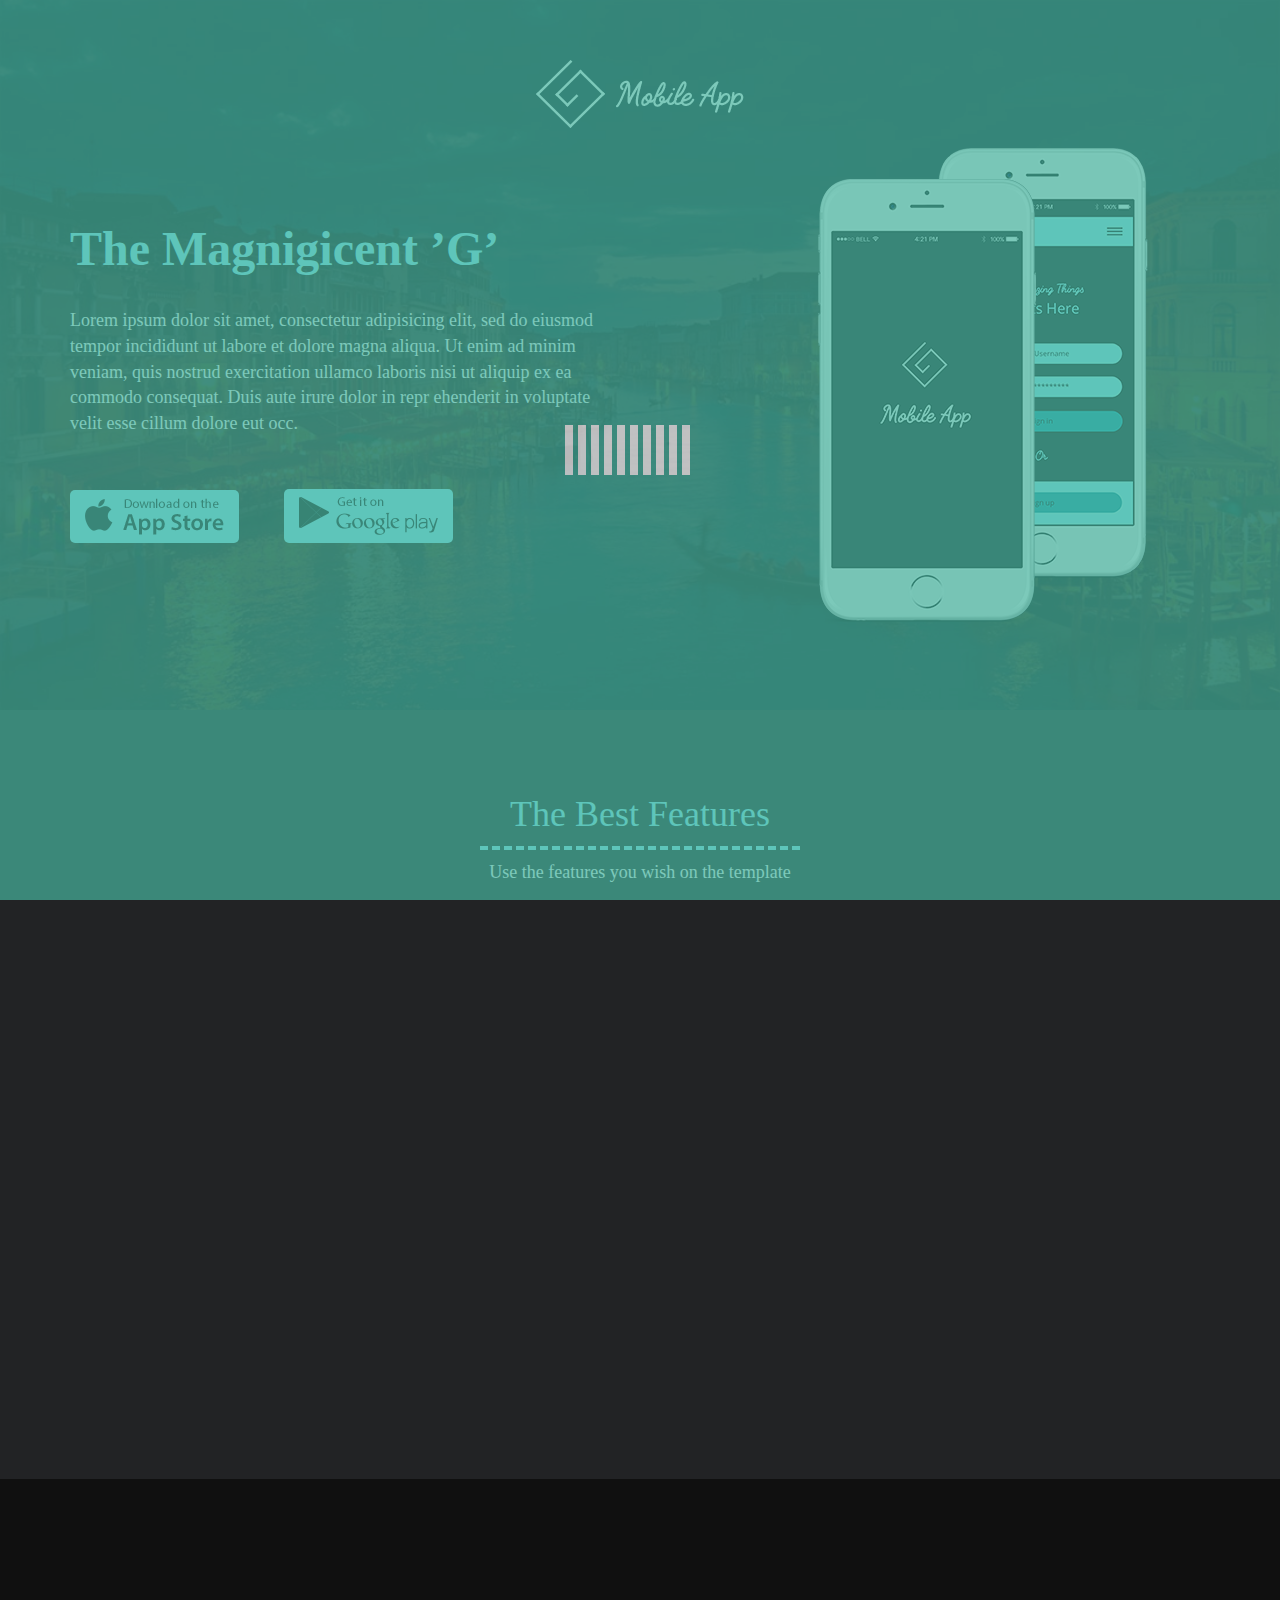
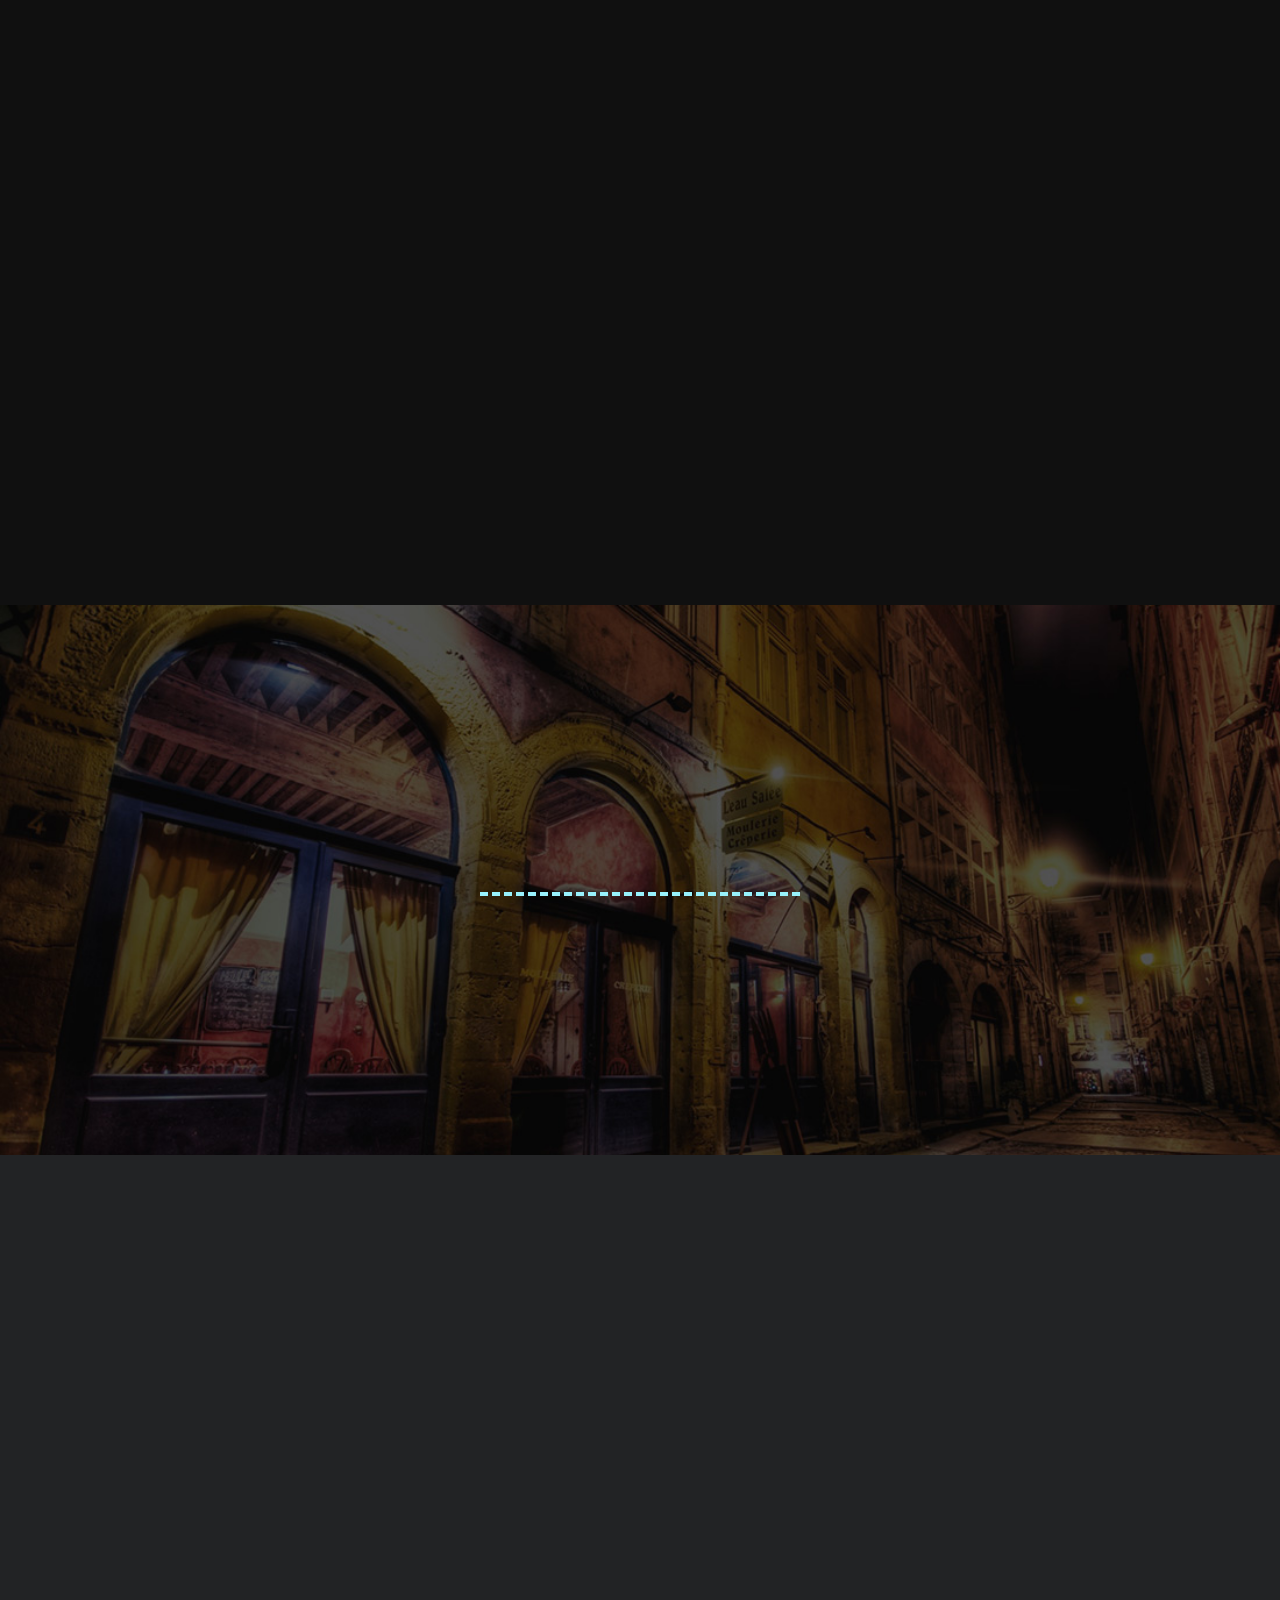
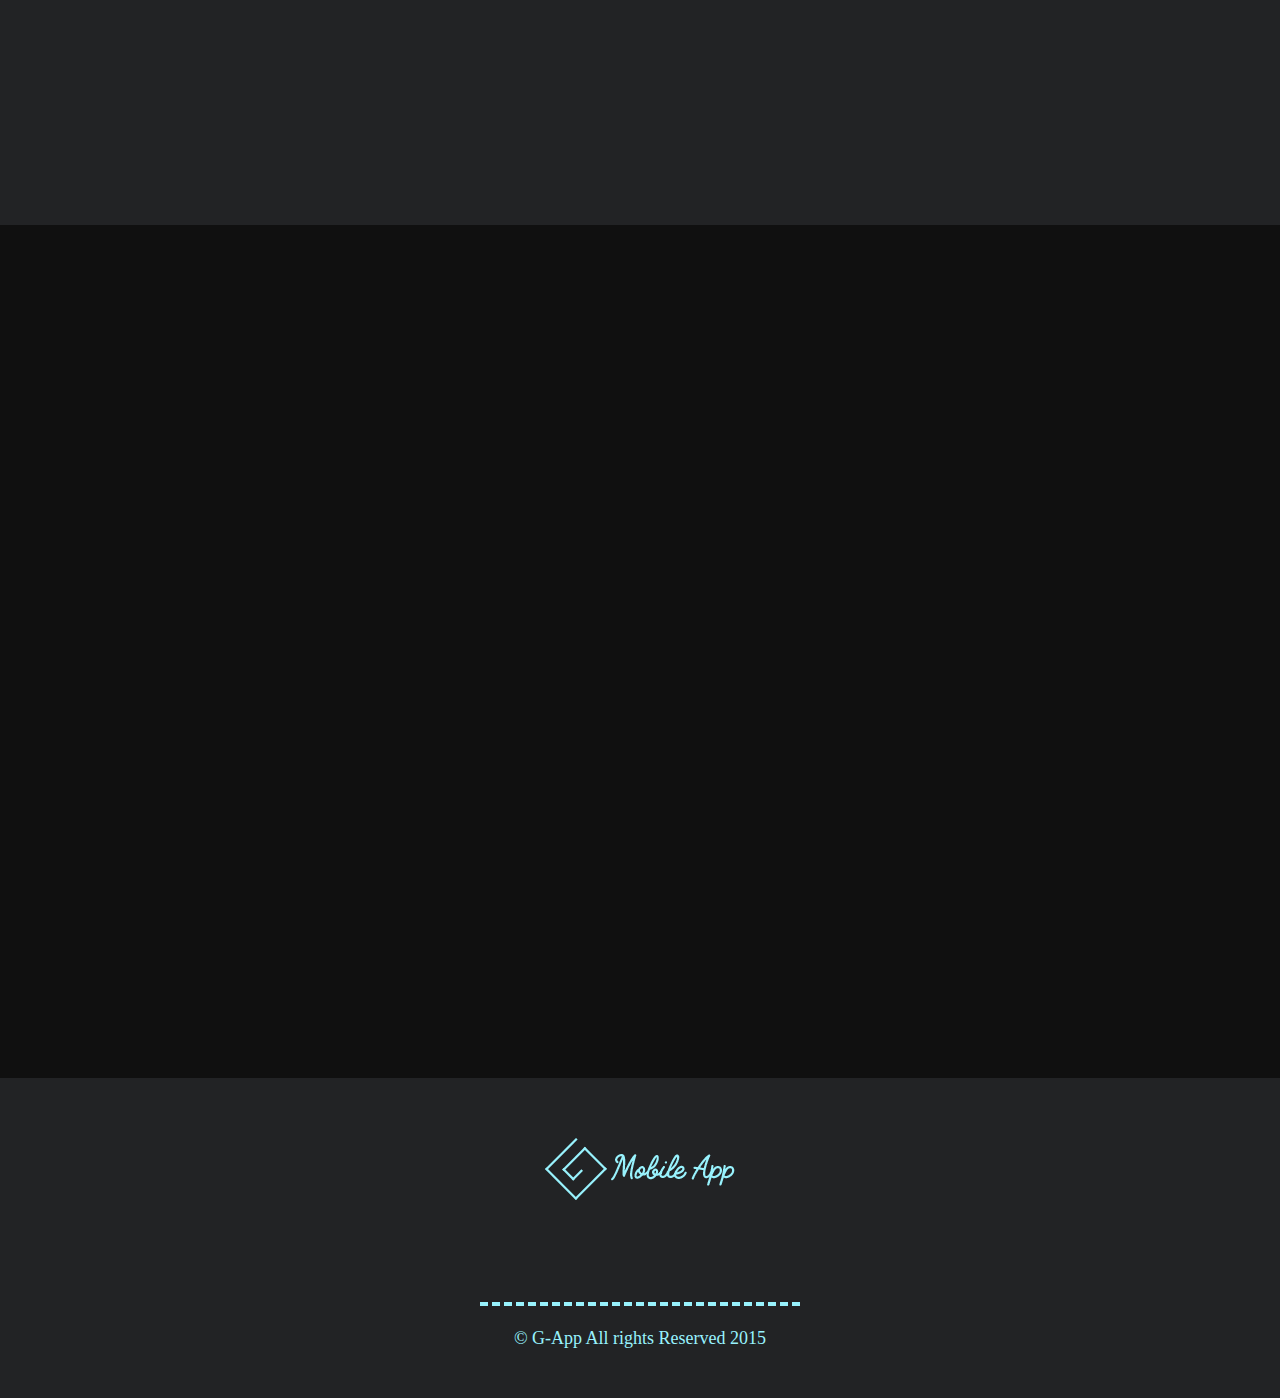
==== works/G-app/index.html @ 063a7770 "no comments" ====
<!DOCTYPE html>
<html lang="en">
<head>
    <meta charset="UTF-8">
    <meta http-equiv="x-ua-compatible" content="ie=edge">
    <title>G-app</title>
    <meta name="viewport" content="width=device-width, initial-scale=1">
    <link rel="stylesheet" href="css/animate.css"/>
    <link rel="stylesheet" href="css/main.css"/>
</head>
<body>
<div id="loading">
    <div id="loading-center">
        <div id="loading-center-absolute">
            <div class="object"></div>
            <div class="object"></div>
            <div class="object"></div>
            <div class="object"></div>
            <div class="object"></div>
            <div class="object"></div>
            <div class="object"></div>
            <div class="object"></div>
            <div class="object"></div>
            <div class="object"></div>
        </div>
    </div>
</div>
<header>
    <div class="container">
        <div class="row text-center">
            <div class="header-logo">
                <a href="index.html"><img src="img/logo.png" alt="Logo"/></a>
            </div>
        </div>
        <div class="row">
            <div class="header-text wow bounceInLeft" data-wow-duration="2.5s">
                <h2>The Magnigicent <span>’G’</span></h2>

                <p>Lorem ipsum dolor sit amet, consectetur adipisicing
                    elit, sed do eiusmod tempor incididunt ut labore et
                    dolore magna aliqua. Ut enim ad minim veniam, quis
                    nostrud exercitation ullamco laboris nisi ut aliquip ex
                    ea commodo consequat. Duis aute irure dolor in repr
                    ehenderit in voluptate velit esse cillum dolore eut occ.</p>

                <a class="button-app" href="#"><img src="img/apple.png" alt="apple-icon"/></a>
                <a class="button-app" href="#"><img src="img/google.png" alt="google-icon"/></a>
            </div>
            <div class="header-img">
                <img class="wow fadeInRight" data-wow-duration="2s" src="img/gapp-phone1.png" alt="phone"/>
            </div>
        </div>
    </div>
</header>
<div class="features-section">
    <div class="container">
        <div class="row text-center">
            <h3 class="wow flipInX" data-wow-duration="2s">The Best Features</h3>

            <p class="title wow flipInX" data-wow-duration="2s" data-wow-delay="0.9s">Use the features you wish on the
                template</p>
        </div>
        <div class="row">
            <div class="features-column left">
                <div class="row">
                    <div class="features-block left wow fadeInLeft" data-wow-duration="2s">
                        <i class="sprite-sm sprite-reponsive"></i>
                        <h4>RESPONSIVE</h4>

                        <p>Lorem ipsum dolor sit am
                            et, consectetur adipisicing
                            elit, sed do eiusmod temp
                            or incididunt ut labore etp</p>
                    </div>
                    <div class="features-block left wow fadeInLeft" data-wow-duration="2s" data-wow-delay="0.3s">
                        <i class="sprite-sm sprite-bootstrap"></i>
                        <h4>BOOTSTRAP</h4>

                        <p>Lorem ipsum dolor sit am
                            et, consectetur adipisicing
                            elit, sed do eiusmod temp
                            or incididunt ut labore etp</p>
                    </div>
                </div>
            </div>
            <div class="features-img">
                <img class="wow flipInY" data-wow-duration="2s" data-wow-delay="1s" src="img/gapp-phone2.png"
                     alt="Phone"/>
            </div>
            <div class="features-column right">
                <div class="row">
                    <div class="features-block right wow fadeInRight" data-wow-duration="2s">
                        <i class="sprite-sm sprite-creativity"></i>
                        <h4>CREATIVITY</h4>

                        <p>Lorem ipsum dolor sit am
                            et, consectetur adipisicing
                            elit, sed do eiusmod temp
                            or incididunt ut labore etp</p>
                    </div>
                    <div class="features-block right wow fadeInRight" data-wow-duration="2s" data-wow-delay="0.3s">
                        <i class="sprite-sm sprite-booster"></i>
                        <h4>BOOSTER</h4>

                        <p>Lorem ipsum dolor sit am
                            et, consectetur adipisicing
                            elit, sed do eiusmod temp
                            or incididunt ut labore etp</p>
                    </div>
                </div>
            </div>

        </div>
    </div>
</div>
<!--end features-section-->
<div class="article-section">
    <div class="container">
        <div class="row">
            <div class="img-block wow fadeInLeft" data-wow-duration="2s">
                <img src="img/gapp-phone3.png" alt="Phone"/>

            </div>
            <div class="text-block">
                <h3 class="wow flipInX" data-wow-duration="2s">This is How We Do !</h3>

                <p class="wow fadeInRight" data-wow-duration="2s">Lorem ipsum dolor sit amet, consectetur adi
                    pisicing elit, sed do eiusmod tempor incididu
                    nt ut labore et dolore magna aliqua. Ut enim
                    ad minim veniam, quis nostrud exercitation
                    ullamco laboris nisi ut aliquip ex ea commod
                    o consequat. Duis aute irure dolor in repreh
                    enderit in voluptate velit esse cillum dolore
                    eu fugiat nulla pariatur. Excepteur sint occa
                    ecat cupidatat non proident, sunt in culpa.</p>

                <p class="wow fadeInRight" data-wow-duration="2s" data-wow-delay="0.3s">qui officia deserunt mollit
                    anim id est laboru
                    m. Sed ut perspiciatis unde omnis iste natus
                    error sit voluptatem accusantium doloremq
                    ue laudantium, totam rem aperiam, eaque ip
                    sa quae ab illo inventore veritatis et quasi ar
                    chitecto beatae vitae dicta sunt explicabo. N
                    emo enim ipsam voluptatem quia voluptas
                    sit aspernatur aut odit aut fugit, sed quia con
                    sequuntur magni dolores eos qui ratione vol
                    uptatem sequi nesciunt. Neque porro quisqu</p>
            </div>
        </div>
    </div>
</div>
<!--end article-section -->
<div class="subscribe-section">
    <div class="container text-center">
        <div class="row">
            <div class="subscribe-title">
                <h3 class="wow fadeInDown" data-wow-duration="2s">Get the App Now</h3>
                <a class="button-app wow fadeInLeft" data-wow-duration="2s" href="#"><img src="img/apple.png"
                                                                                          alt="apple-icon"/></a>
                <a class="button-app wow fadeInRight" data-wow-duration="2s" href="#"><img src="img/google.png"
                                                                                           alt="google-icon"/></a>
            </div>
            <div class="divider"></div>
        </div>
        <div class="row">
            <div class="subscribe-form wow flipInX" data-wow-duration="2s">
                <h3>Or Subscribe</h3>

                <div class="form-group">
                    <input type="email" name="email" class="form-control" placeholder="Your Email...">
                    <span class="form-control-feedback"><img src="img/envelope.png" alt="envelope"/></span>
                </div>
                <div class="subscribe-button">
                    <a class="button" href="#">Subscribe</a>
                </div>
            </div>
        </div>
    </div>
</div>
<!--end subscribe-section-->
<div class="services-section">
    <div class="container">
        <div class="row text-center">
            <h3 class="wow flipInX" data-wow-duration="2s">The Perfection</h3>
            <span class="large wow flipInX" data-wow-duration="2s" data-wow-delay="0.5s">We Offer Great Services</span>
        </div>
        <div class="row">
            <div class="services-column wow slideInLeft" data-wow-duration="2.5s">
                <i class="sprite sprite-cloudicon"></i>
                <h4>Data Cloud System</h4>

                <p>Lorem ipsum dolor sit amet,
                    consectetur adipisicing elit,
                    sed do eiusmod tempor inci
                    didunt ut labore et dolore m
                    agna aliqua. Ut enim ad mini
                    m veniam, quis nostrud exer
                    citation ullamco laboris nisi </p>
            </div>
            <div class="services-column wow slideInDown" data-wow-duration="2s">
                <i class="sprite sprite-gifticon"></i>
                <h4>I’am The Gift</h4>

                <p>Lorem ipsum dolor sit amet,
                    consectetur adipisicing elit,
                    sed do eiusmod tempor inci
                    didunt ut labore et dolore m
                    agna aliqua. Ut enim ad mini
                    m veniam, quis nostrud exer
                    citation ullamco laboris nisi </p>
            </div>
            <div class="services-column wow slideInRight" data-wow-duration="2s">
                <i class="sprite sprite-supporticon"></i>
                <h4>24/7 Support</h4>

                <p>Lorem ipsum dolor sit amet,
                    consectetur adipisicing elit,
                    sed do eiusmod tempor inci
                    didunt ut labore et dolore m
                    agna aliqua. Ut enim ad mini
                    m veniam, quis nostrud exer
                    citation ullamco laboris nisi </p>
            </div>
        </div>
    </div>
</div>
<!--end services-section-->
<div class="price-section">
    <div class="container">
        <div class="row text-center">
            <div class="price-title">
                <h3 class="wow flipInX" data-wow-duration="2s"> Choose a Package</h3>
                <span class="large wow flipInX" data-wow-delay="0.5s"
                      data-wow-duration="2s">An App Made for everyone</span>
            </div>
        </div>
        <div class="row text-center">
            <div class="price-table wow slideInLeft" data-wow-duration="2s">
                <div class="panel panel-default">
                    <div class="panel-heading">
                        <h4>FREEMIUM</h4>
                    </div>
                    <div class="panel-body price"><p>$ 0.0 <span>/ Month</span></p></div>
                    <div class="panel-body">Limited Use</div>
                    <div class="panel-body">100 Mb Space</div>
                    <div class="panel-body">Limited Localisations</div>
                    <div class="panel-body">Ads displayed</div>
                    <div class="panel-body">No Extra</div>
                    <div class="panel-footer"><a class="button" href="#">GET THE PACK</a></div>
                </div>
            </div>
            <div class="price-table">
                <div class="panel panel-default wow slideInUp" data-wow-duration="2s">
                    <div class="panel-heading">
                        <h4>PROFESSIONAL</h4>
                    </div>
                    <div class="panel-body price-active"><p>$ 50 <span>/ Month</span></p></div>
                    <div class="panel-body">Unlimited Use</div>
                    <div class="panel-body">2 Gb Space</div>
                    <div class="panel-body">200 Localisations</div>
                    <div class="panel-body">No Ads</div>
                    <div class="panel-body">5 Extra</div>
                    <div class="panel-footer"><a class="button" href="#">GET THE PACK</a></div>
                </div>
            </div>
            <div class="price-table">
                <div class="panel panel-default wow slideInRight" data-wow-duration="2.5s">
                    <div class="panel-heading">
                        <h4>PLATINIUM</h4>
                    </div>
                    <div class="panel-body price"><p>$ 99 <span>/ Month</span></p></div>
                    <div class="panel-body">Unlimited Use</div>
                    <div class="panel-body">Unlimited Space</div>
                    <div class="panel-body">Unlimited Localisations</div>
                    <div class="panel-body">Put your Ads</div>
                    <div class="panel-body">50 Extra</div>
                    <div class="panel-footer"><a class="button" href="#">GET THE PACK</a></div>
                </div>
            </div>
        </div>
    </div>
</div>
<footer>
    <div class="container">
        <div class="row text-center">
            <div class="footer-content">
                <a class="footer-logo" href="index.html"><img src="img/logo-footer.png" alt="Logo"/></a>
                <ul class="social-link">
                    <li><a class="hvr-sink wow bounceInLeft" data-wow-duration="2s" data-wow-delay="0.3s" href="#"><i
                            class="icon icon-facebook"></i></a></li>
                    <li><a class="hvr-sink wow bounceInLeft" data-wow-duration="2s" data-wow-delay="0.5s" href="#"><i
                            class="icon icon-dribbble"></i></a></li>
                    <li><a class="hvr-sink wow bounceInLeft" data-wow-duration="2s" data-wow-delay="0.7s" href="#"><i
                            class="icon icon-tumblr"></i></a></li>
                    <li><a class="hvr-sink wow bounceInLeft" data-wow-duration="2s" data-wow-delay="0.9s" href="#"><i
                            class="icon icon-pinterest-circled"></i></a></li>
                    <li><a class="hvr-sink wow bounceInLeft" data-wow-duration="2s" data-wow-delay="1.2s" href="#"><i
                            class="icon icon-twitter"></i></a></li>
                    <li><a class="hvr-sink wow bounceInLeft" data-wow-duration="2s" data-wow-delay="1.5s" href="#"><i
                            class="icon icon-gplus"></i></a></li>
                    <li><a class="hvr-sink wow bounceInLeft" data-wow-duration="2s" data-wow-delay="1.7s" href="#"><i
                            class="icon icon-instagram"></i></a></li>
                </ul>
                <p>© G-App All rights Reserved 2015</p>
            </div>
        </div>
    </div>
</footer>
<script src="js/jquery-2.1.4.min.js"></script>
<script src="js/wow.js"></script>
<script>
    new WOW().init();
    $(window).load(function () {
        $("#loading").fadeOut(2000);
    })
</script>
</body>
</html>
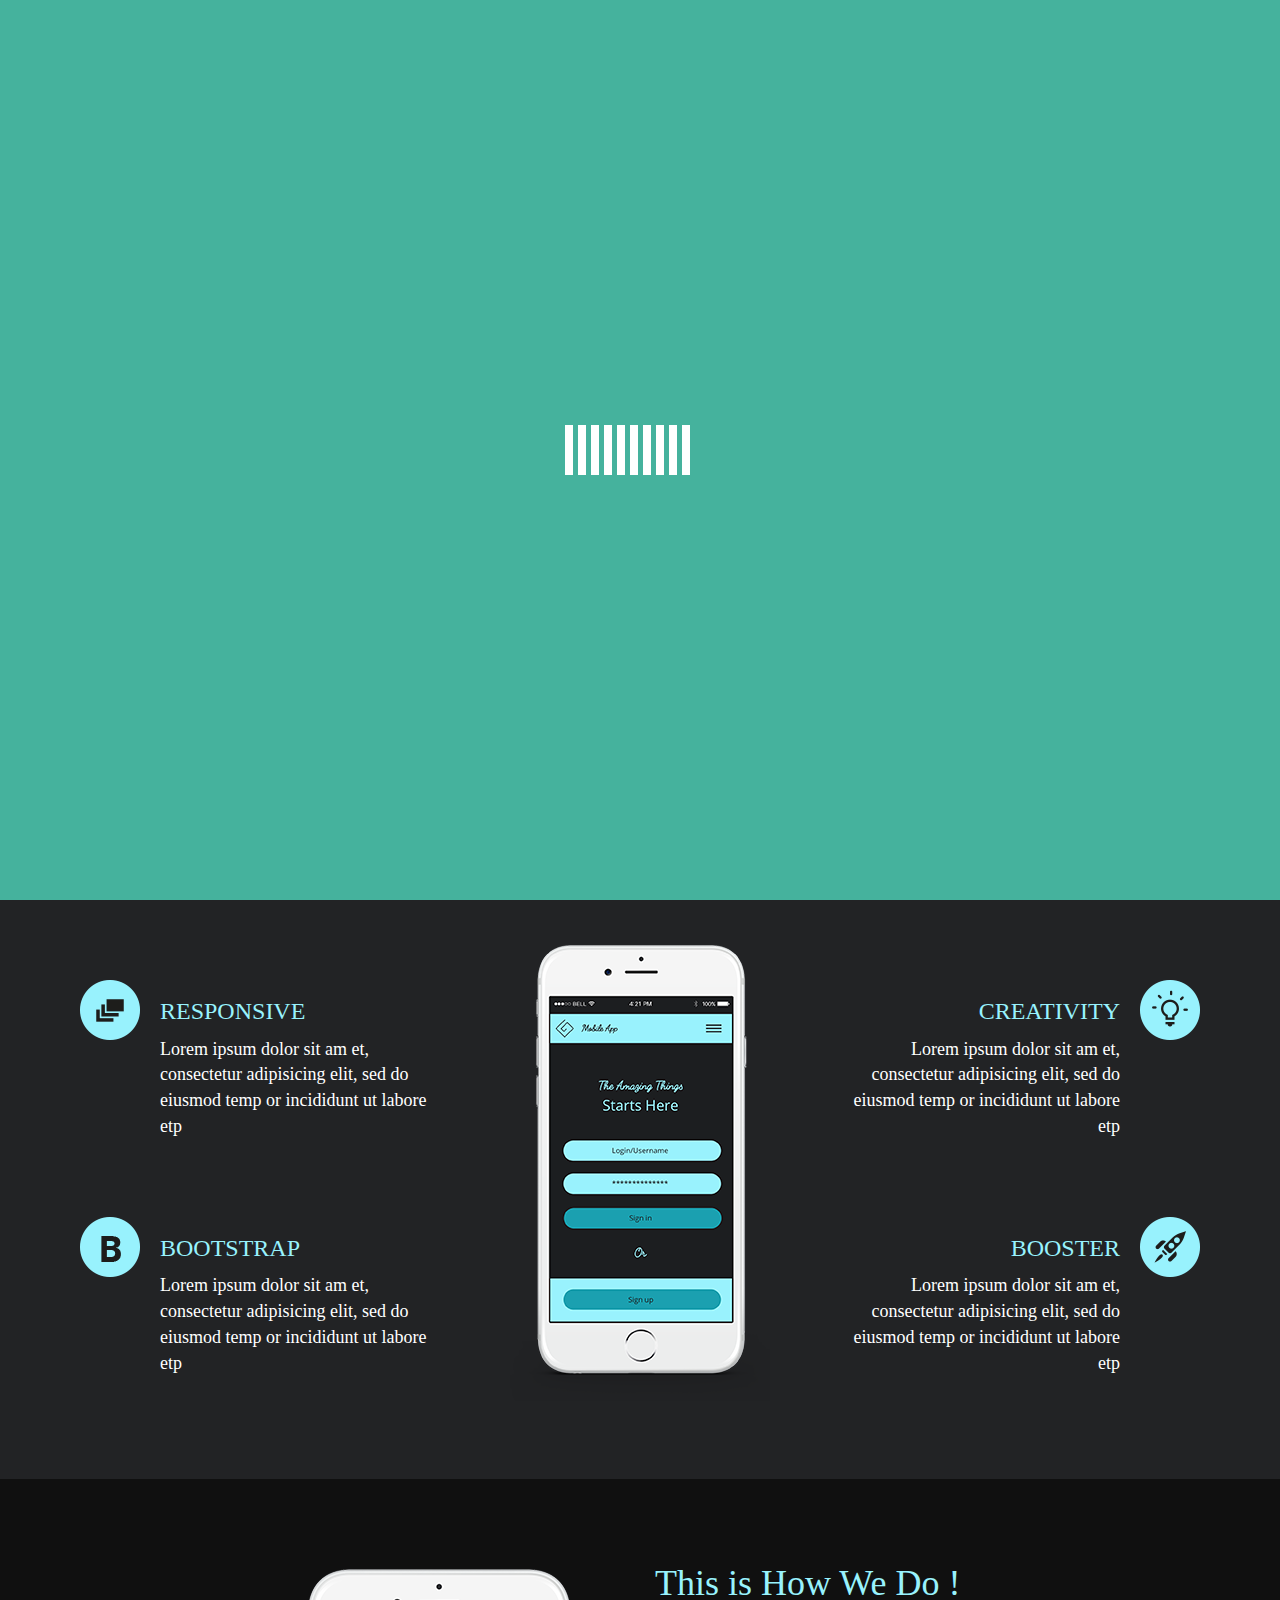
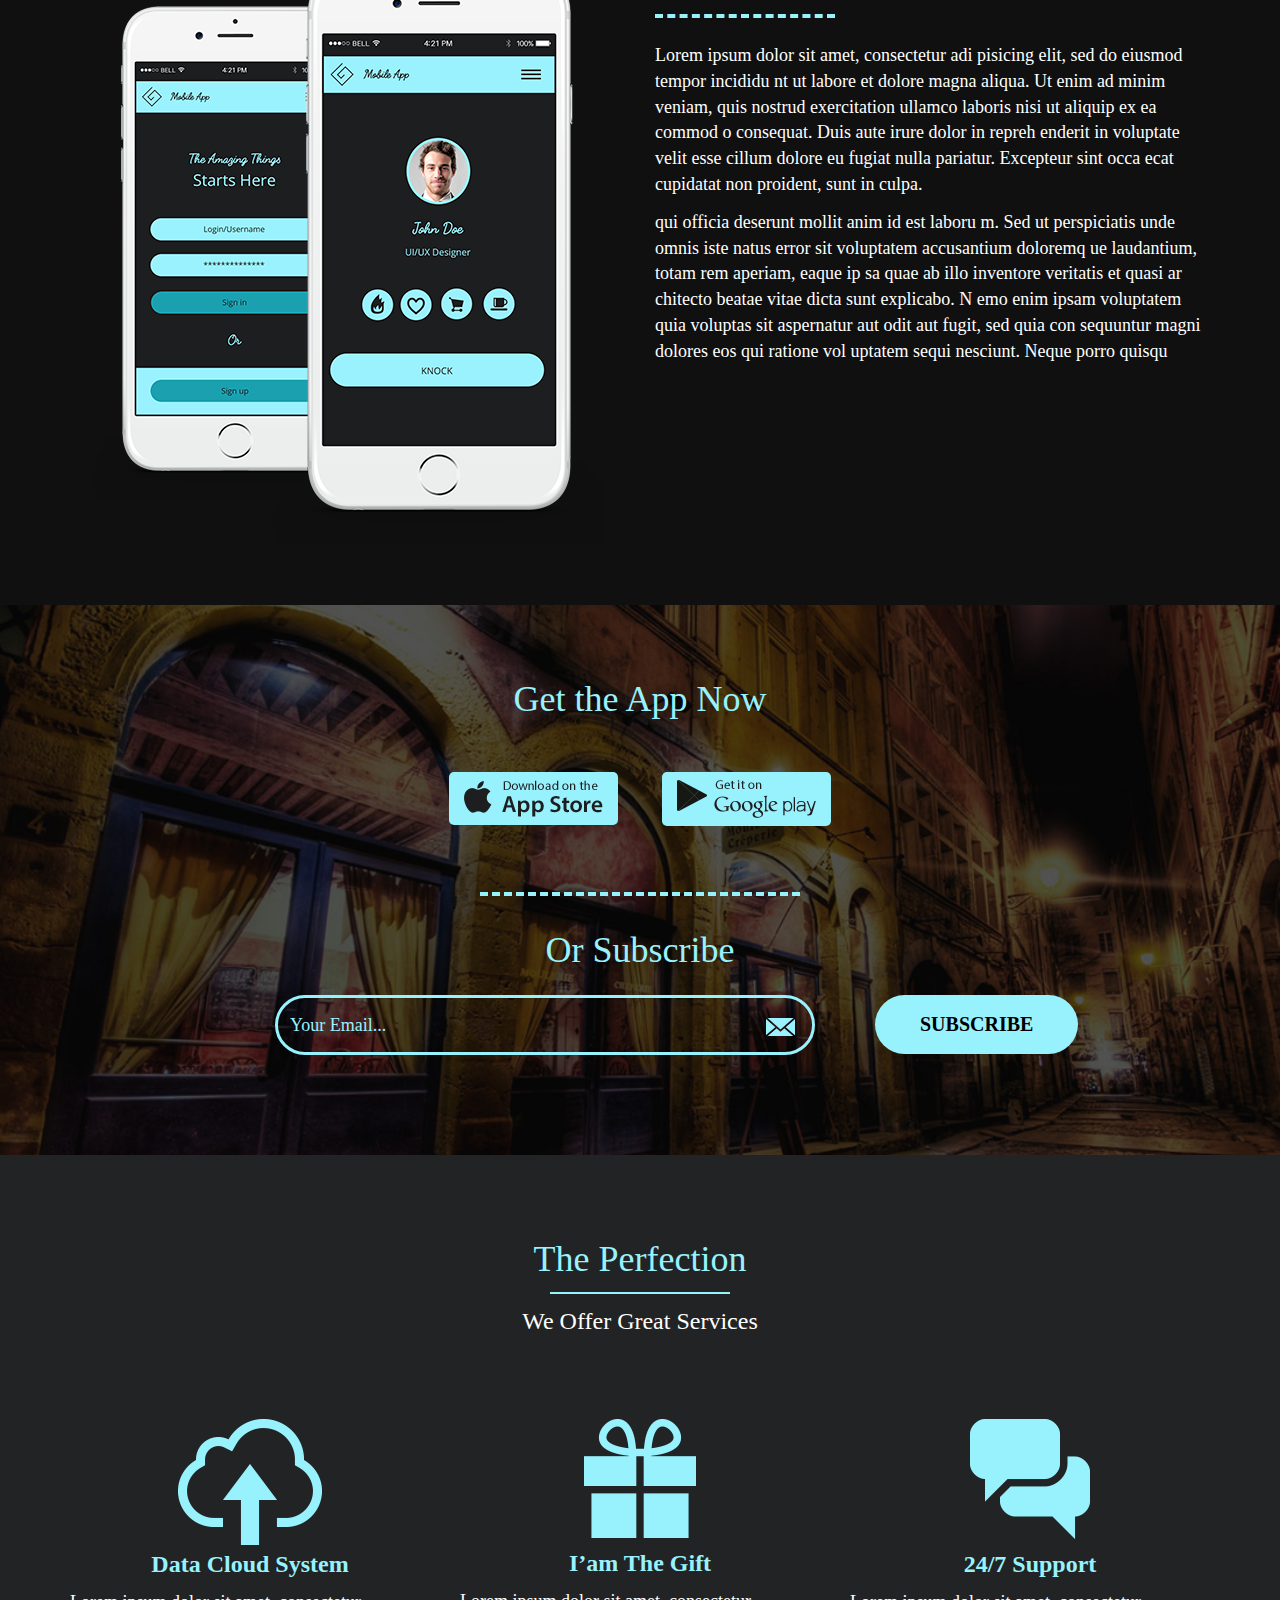
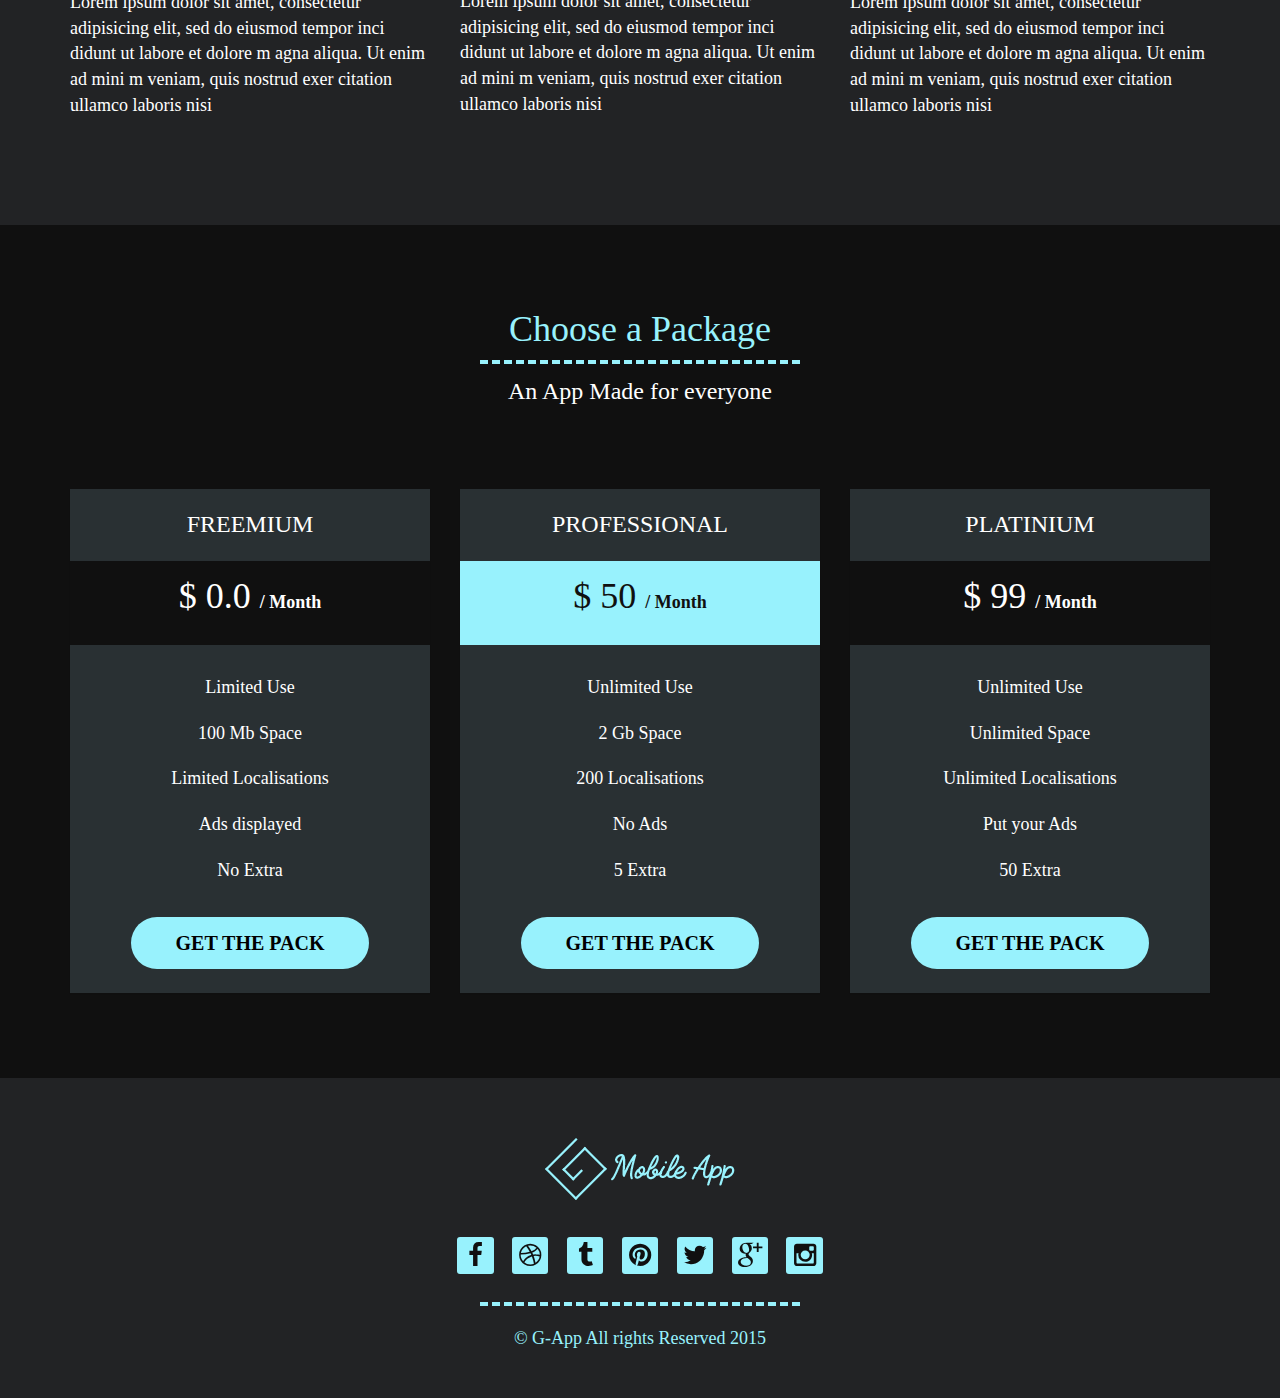
==== commit 59690eec: "no comment" ====
--- a/works/G-app/index.html
+++ b/works/G-app/index.html
@@ -309,7 +309,11 @@
 <script src="js/jquery-2.1.4.min.js"></script>
 <script src="js/wow.js"></script>
 <script>
-    new WOW().init();
+    new WOW({
+         mobile: false
+    }
+    )
+    wow.init();
     $(window).load(function () {
         $("#loading").fadeOut(2000);
     })
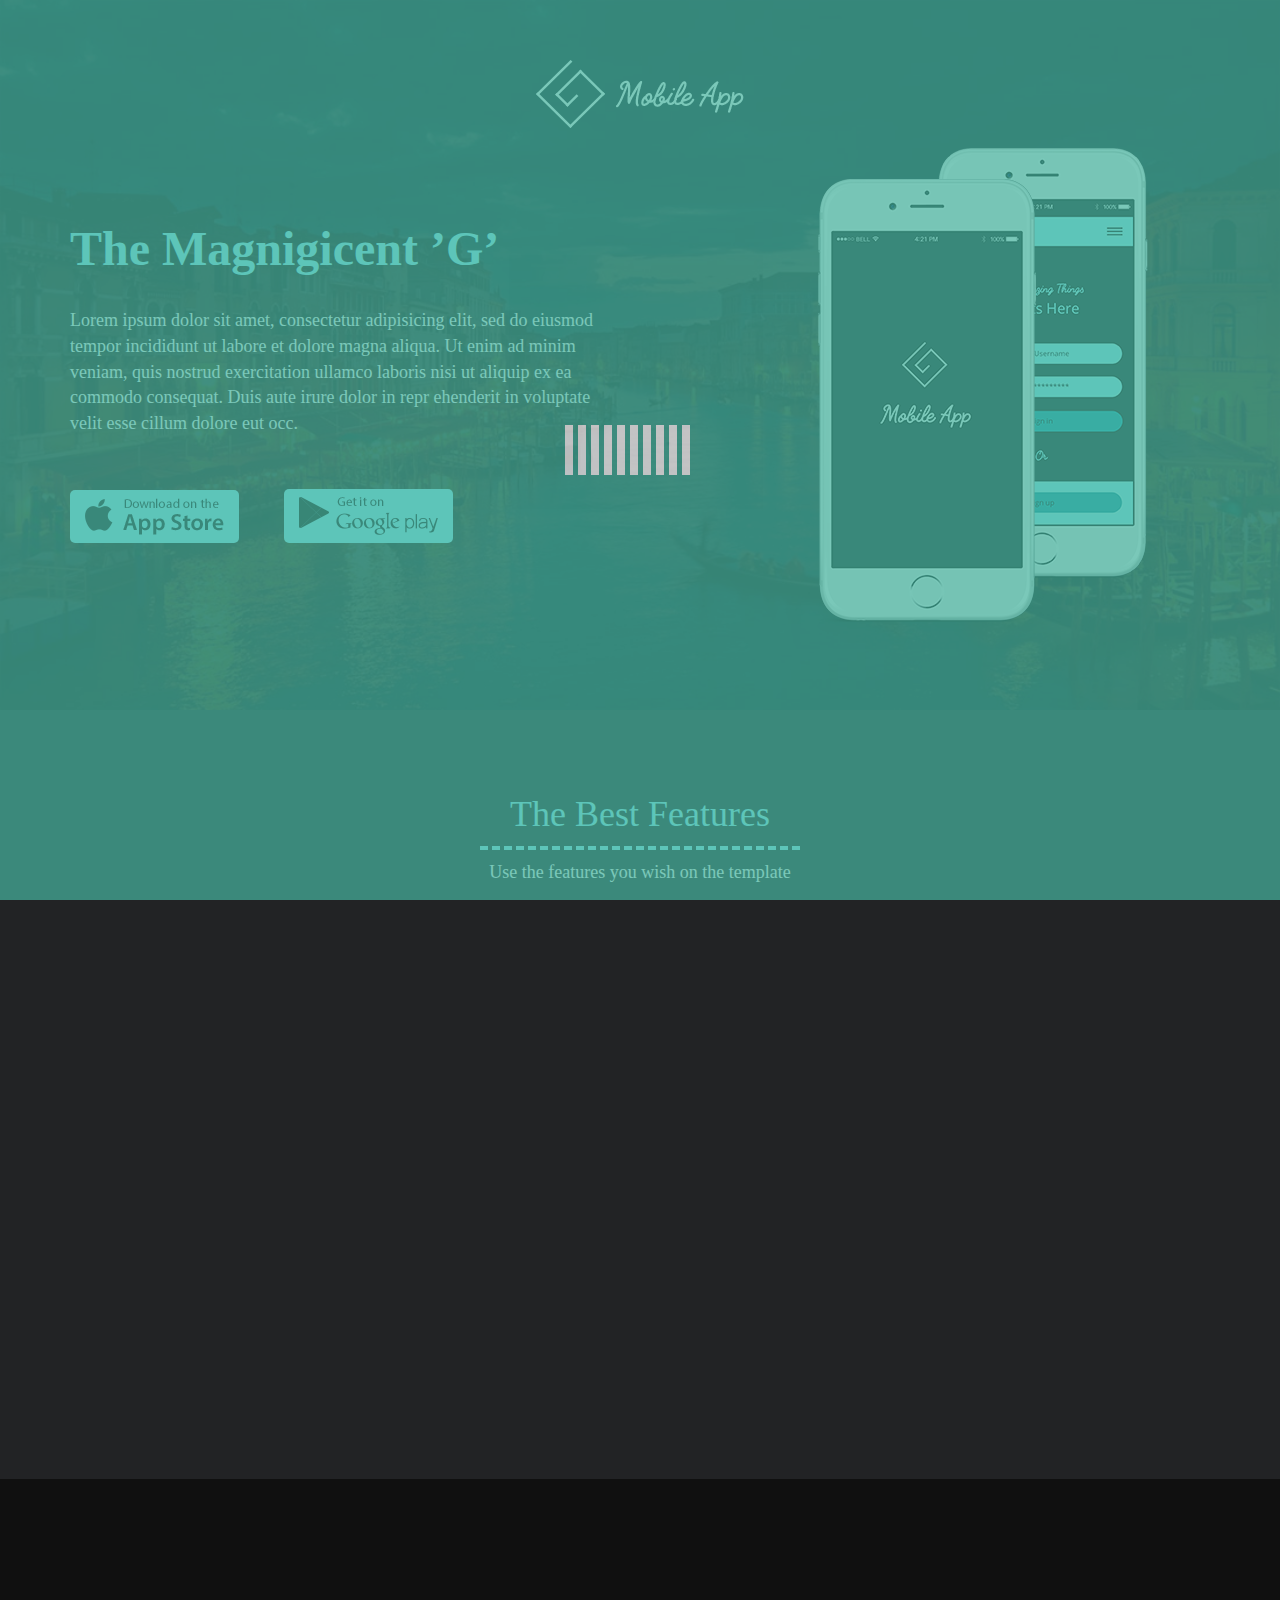
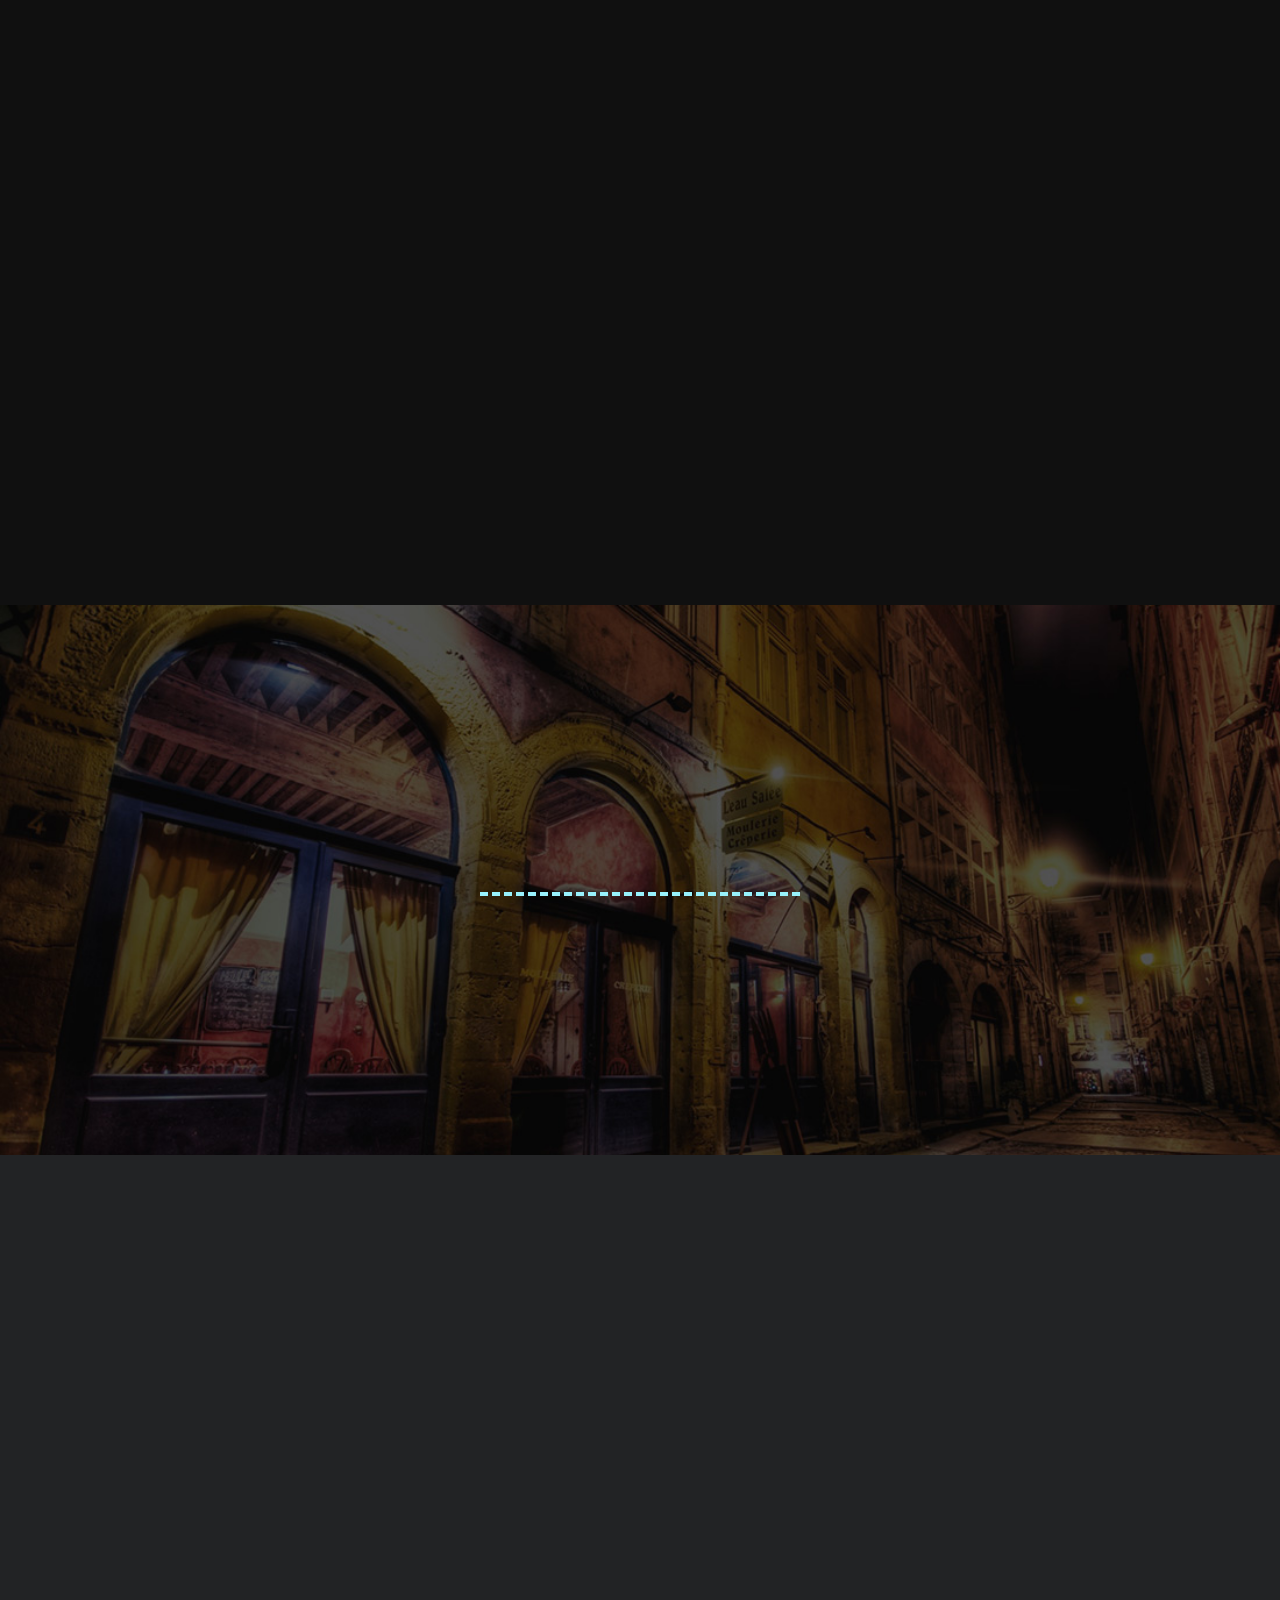
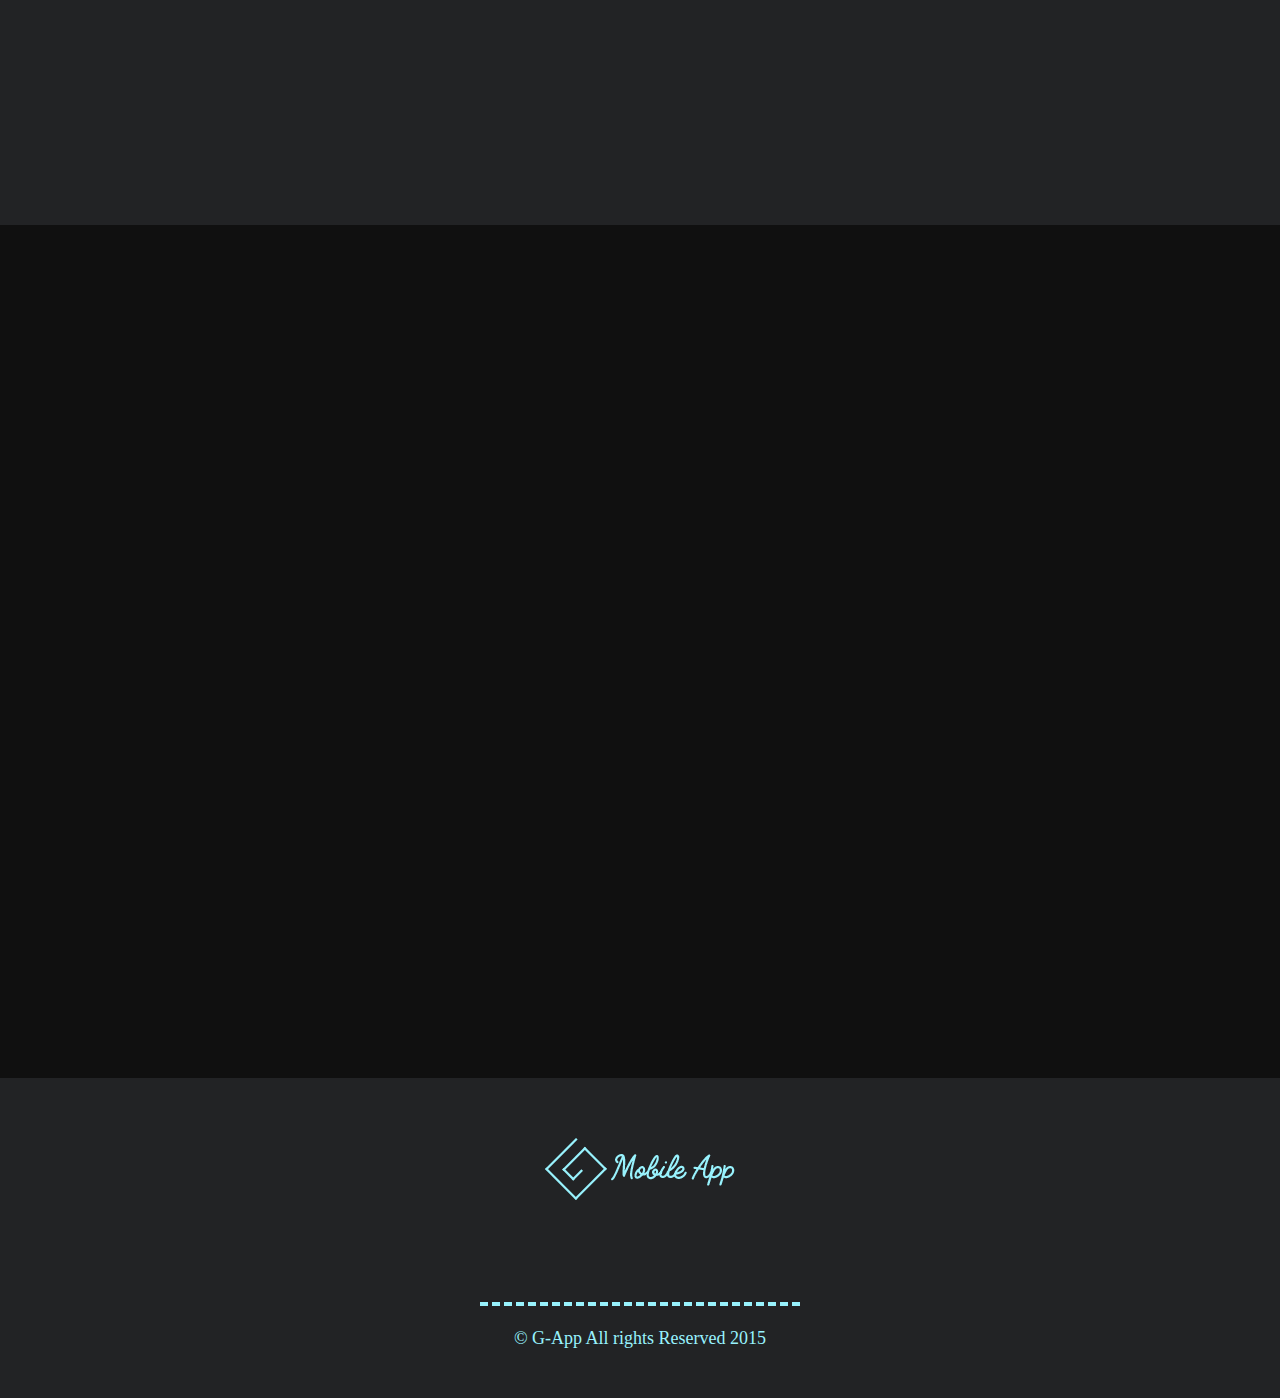
==== commit f4c2b2b9: "No comment" ====
--- a/works/G-app/index.html
+++ b/works/G-app/index.html
@@ -311,9 +311,7 @@
 <script>
     new WOW({
          mobile: false
-    }
-    )
-    wow.init();
+    }).init();
     $(window).load(function () {
         $("#loading").fadeOut(2000);
     })
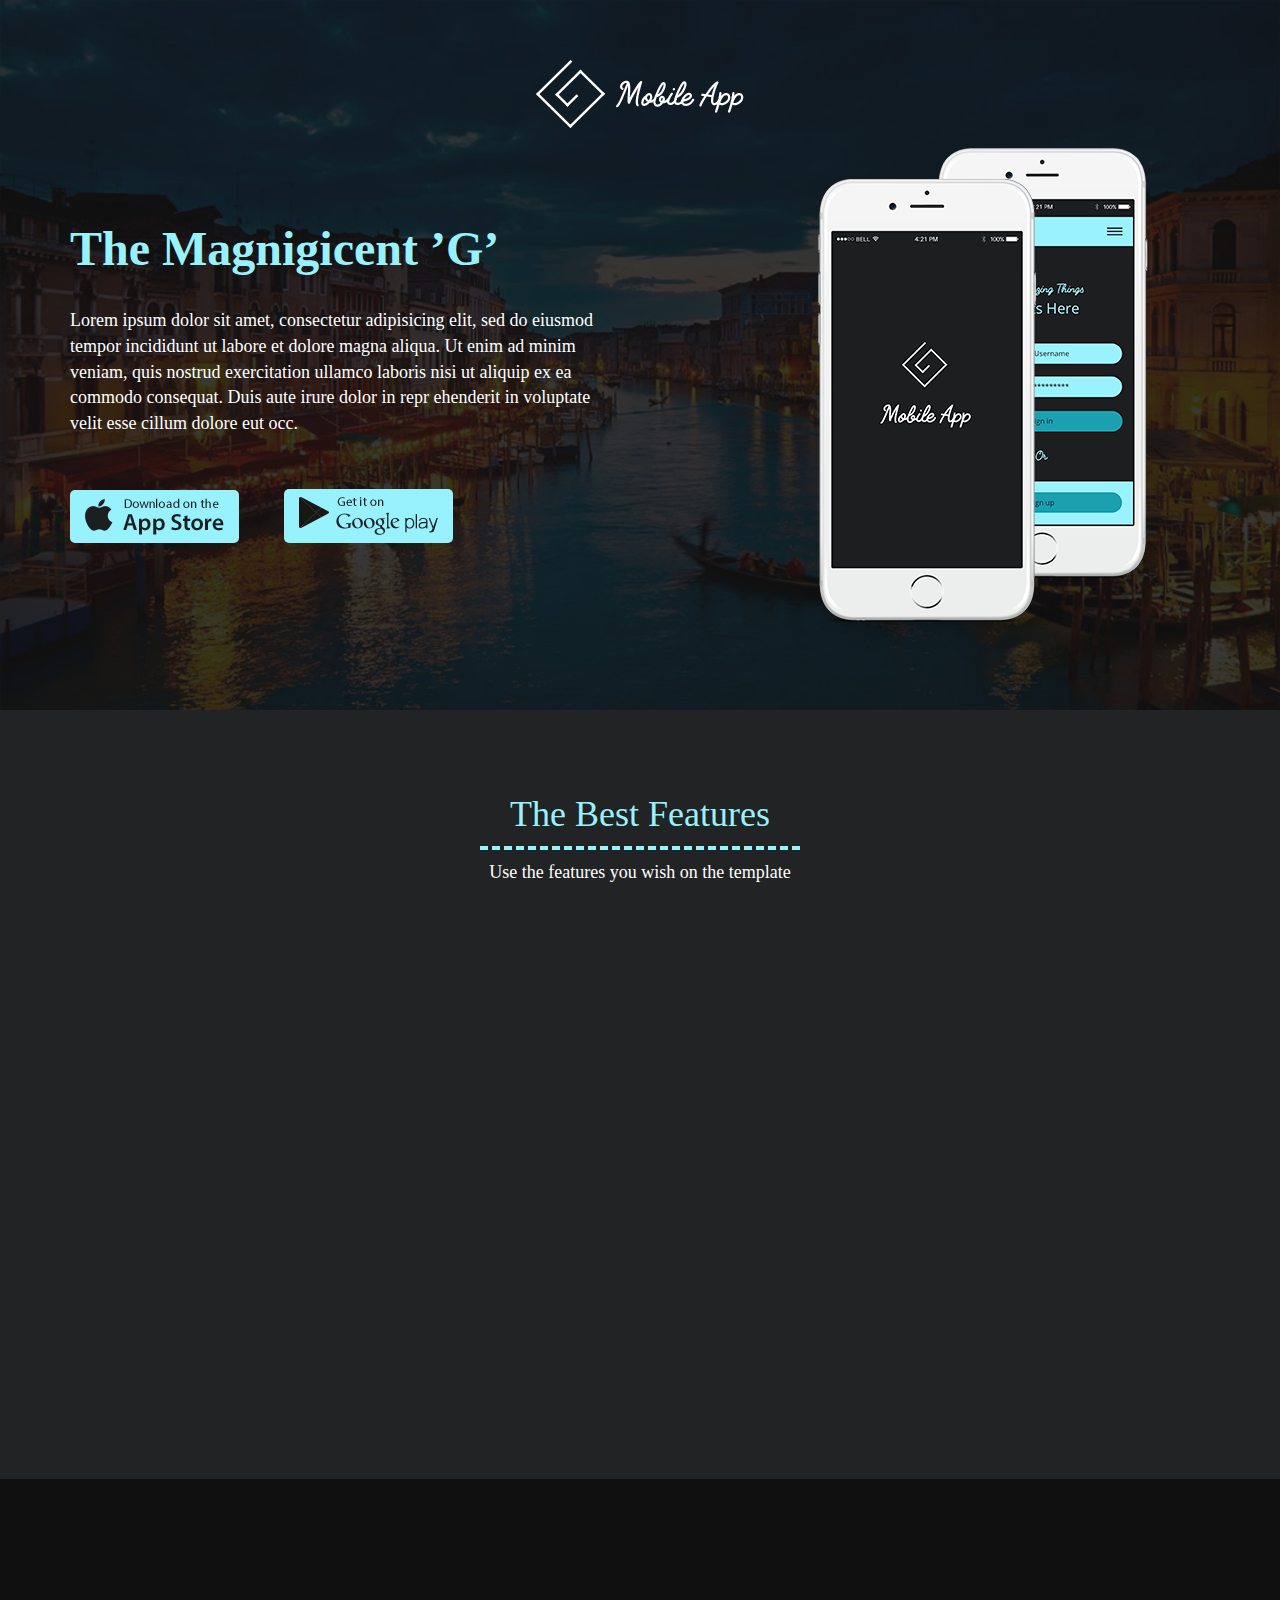
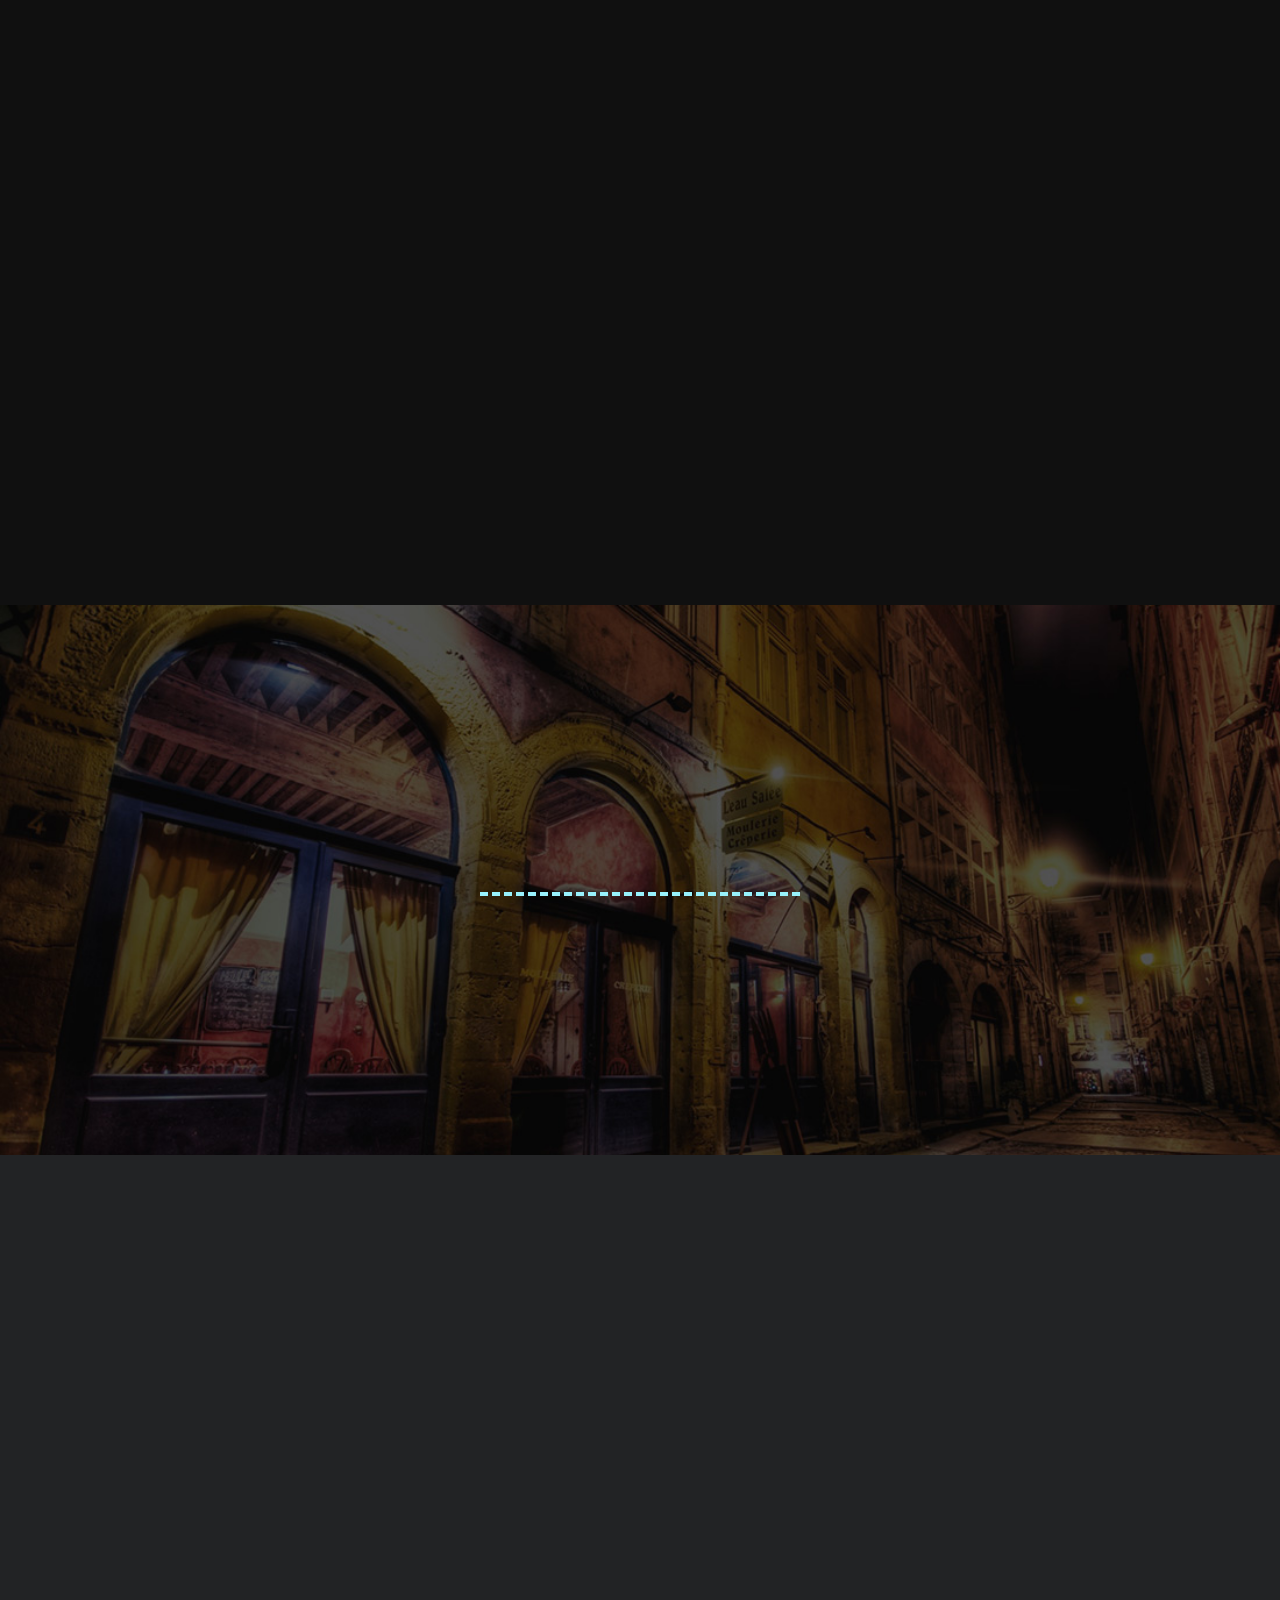
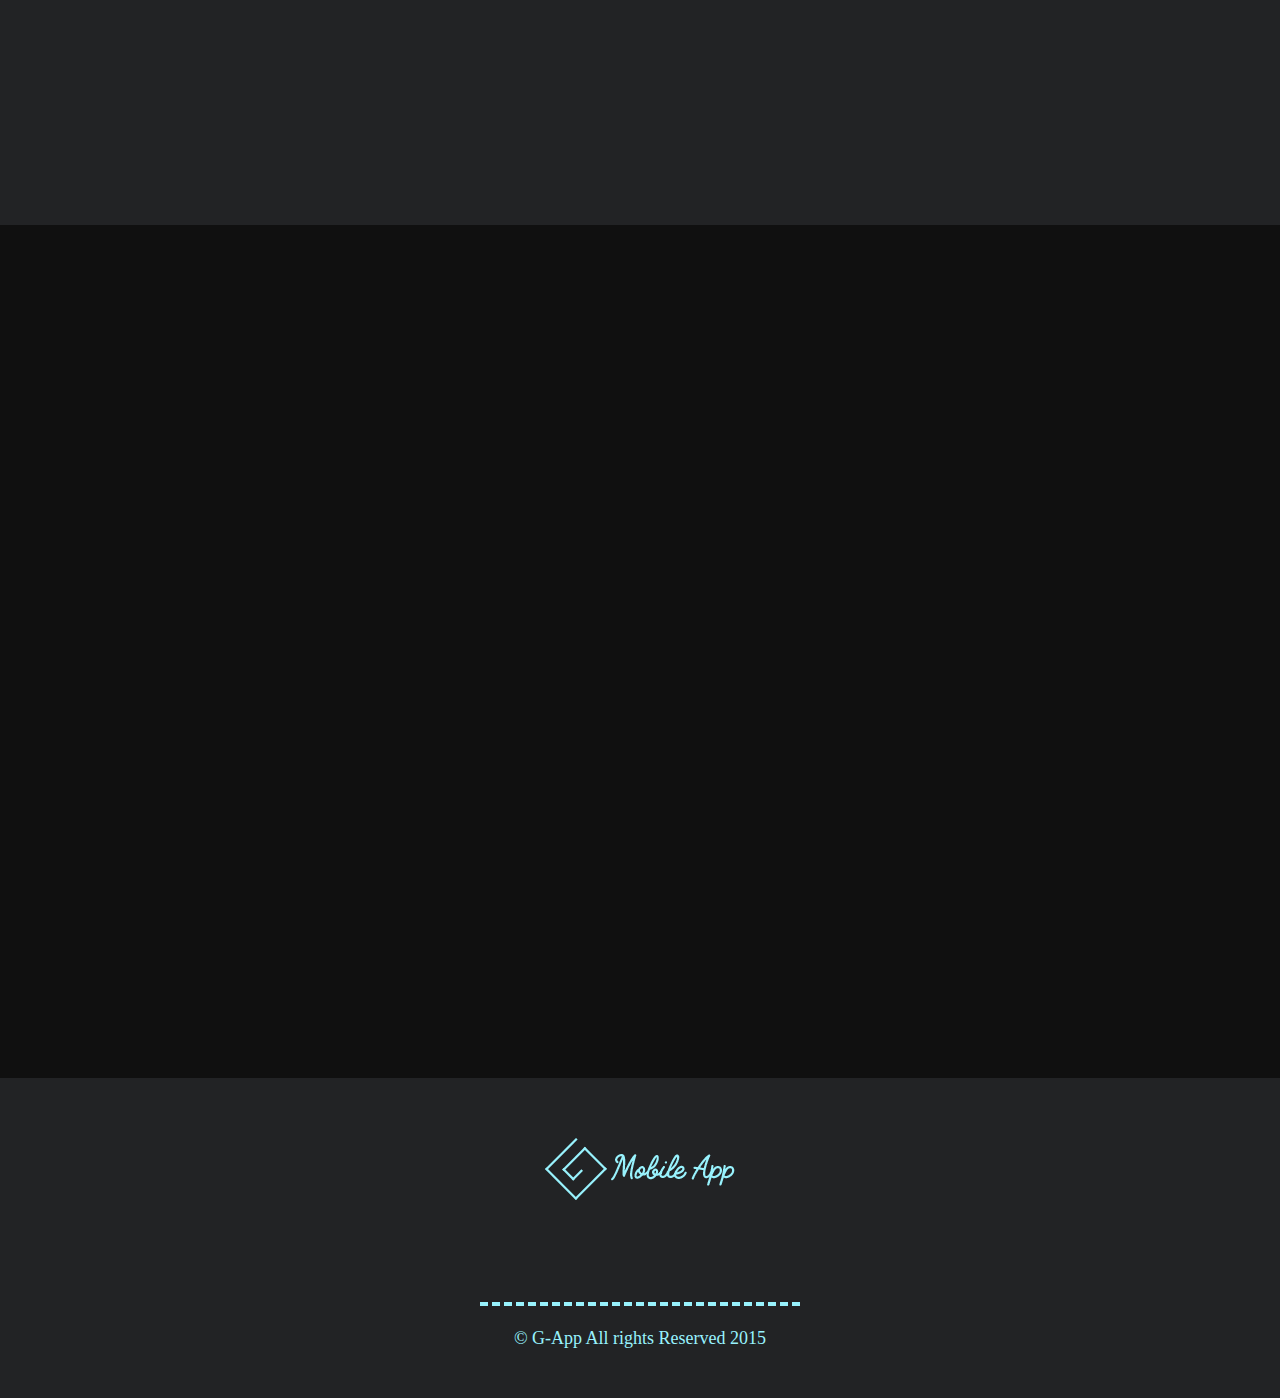
==== commit 3af518a7: "No comment" ====
--- a/works/G-app/index.html
+++ b/works/G-app/index.html
@@ -9,22 +9,6 @@
     <link rel="stylesheet" href="css/main.css"/>
 </head>
 <body>
-<div id="loading">
-    <div id="loading-center">
-        <div id="loading-center-absolute">
-            <div class="object"></div>
-            <div class="object"></div>
-            <div class="object"></div>
-            <div class="object"></div>
-            <div class="object"></div>
-            <div class="object"></div>
-            <div class="object"></div>
-            <div class="object"></div>
-            <div class="object"></div>
-            <div class="object"></div>
-        </div>
-    </div>
-</div>
 <header>
     <div class="container">
         <div class="row text-center">
@@ -312,9 +296,6 @@
     new WOW({
          mobile: false
     }).init();
-    $(window).load(function () {
-        $("#loading").fadeOut(2000);
-    })
 </script>
 </body>
 </html>